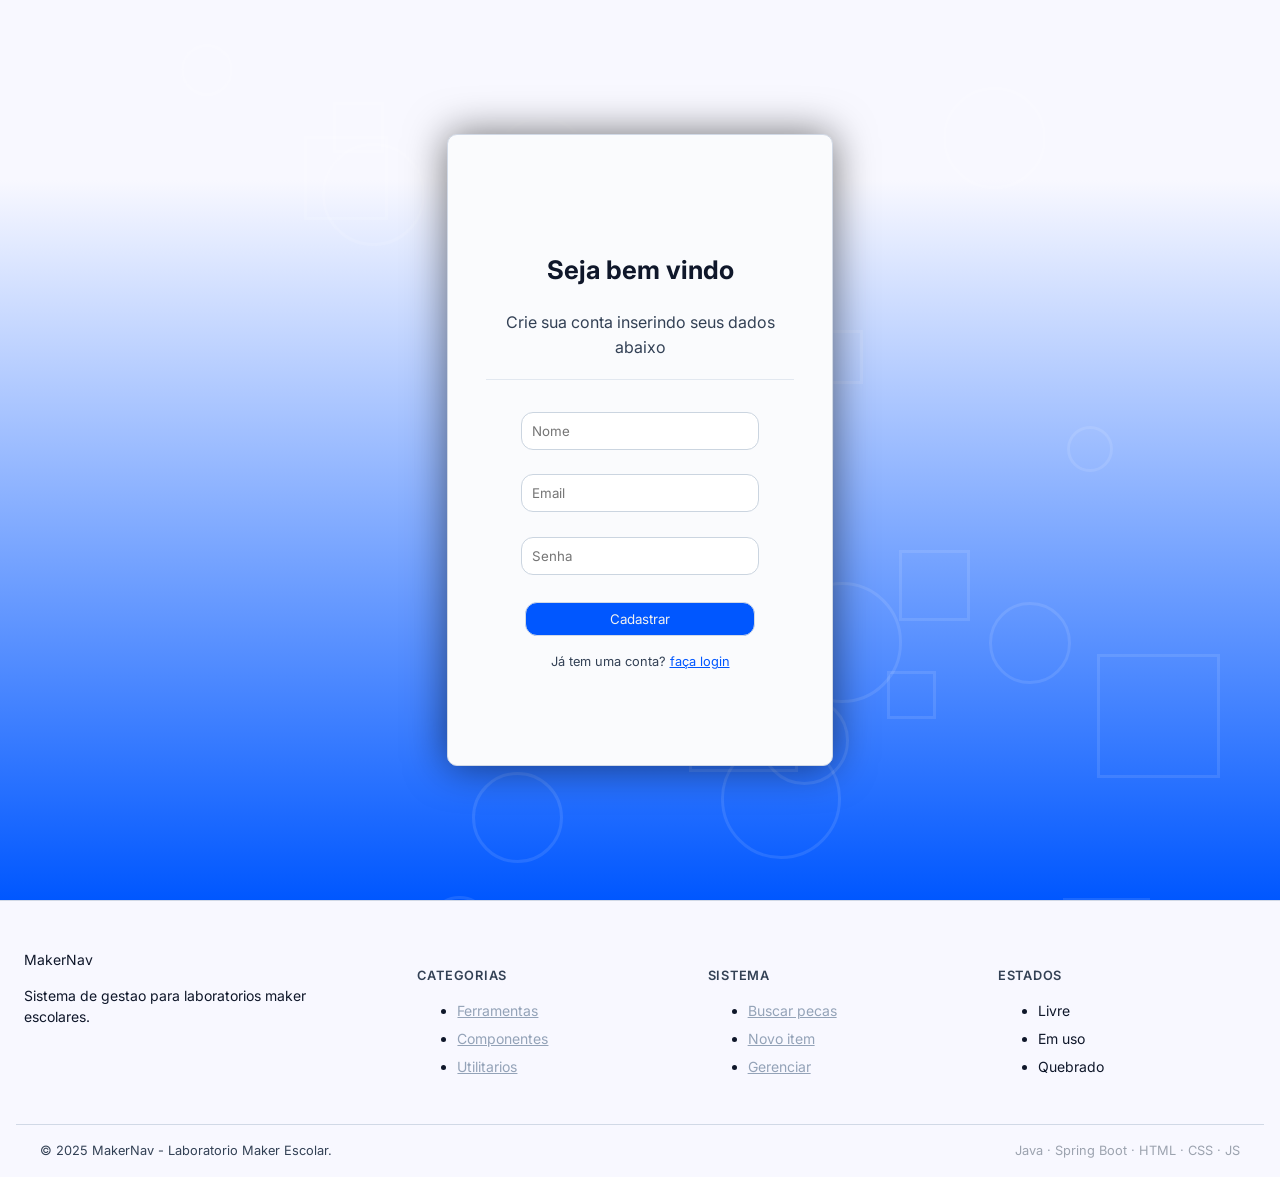
==== src/main/resources/static/cadastro.html @ a65e9f35 "add de páginas separadas para login e cadastro" ====
<!DOCTYPE html>
<html lang="pt-BR">
<head>
    <meta charset="UTF-8" />
    <meta name="viewport" content="width=device-width, initial-scale=1.0" />
    <title>Registro</title>
    <meta name="description" content="Sistema de gestao para laboratorios maker escolares: organize ferramentas, componentes e utilitarios." />
    <link rel="preconnect" href="https://fonts.googleapis.com" />
    <link rel="preconnect" href="https://fonts.gstatic.com" crossorigin />
    <link href="https://fonts.googleapis.com/css2?family=Inter:wght@400;500;600;700&display=swap" rel="stylesheet" />
    <link rel="stylesheet" href="css/variables.css" />
    <link rel="stylesheet" href="css/footer.css" />
    <link rel="stylesheet" href="css/registro.css">
    <link rel="stylesheet" href="css/cadastro.css">
    <link rel="stylesheet" href="css/login.css">
</head>
<body>

<section class="container-cad-log">                 <!--cad = cadastro-->
    <div class="bloqueio">
        <div class="bloqueio-formas"></div>
    </div>

    <div class="container-cadastro">
        <div class="cad">
            <div class="cad-header">
                <h2 class="cad-text">Seja bem vindo</h2>
                <span class="cad-sub-text">Crie sua conta inserindo seus dados abaixo</span>
            </div>
            <hr class="divisor">
            <form action="" class="cad-inner">
                <input type="text" id="cadastro-nome" name="nome" required placeholder="Nome">

                <input type="email" id="cadastro-email" name="email" required placeholder="Email">

                <input type="password" id="cadastro-senha" name="senha" required placeholder="Senha">

                <button type="submit" class="cad-btn">Cadastrar</button>
            </form>
            <div class="cad-bottom">
                <span class="troca-do-cad">Já tem uma conta? <a href="login.html" id="troca-log"> faça login </a></span>
            </div>
        </div>
    </div>

</section>

<footer class="footer">
    <div class="footer-inner">
        <div class="footer-brand">
            <div class="nav-logo">
                <span class="nav-logo-text">MakerNav</span>
            </div>
            <p>Sistema de gestao para laboratorios maker escolares.</p>
        </div>
        <div class="footer-col">
            <h4>Categorias</h4>
            <ul>
                <li><a href="/lab.html?cat=Ferramentas">Ferramentas</a></li>
                <li><a href="/lab.html?cat=Componentes">Componentes</a></li>
                <li><a href="/lab.html?cat=Utilitarios">Utilitarios</a></li>
            </ul>
        </div>
        <div class="footer-col">
            <h4>Sistema</h4>
            <ul>
                <li><a href="/lab.html">Buscar pecas</a></li>
                <li><a href="/lab.html">Novo item</a></li>
                <li><a href="/lab.html">Gerenciar</a></li>
            </ul>
        </div>
        <div class="footer-col">
            <h4>Estados</h4>
            <ul>
                <li>Livre</li>
                <li>Em uso</li>
                <li>Quebrado</li>
            </ul>
        </div>
    </div>
    <div class="footer-bottom">
        <span>© 2025 MakerNav - Laboratorio Maker Escolar.</span>
        <span class="footer-tech">Java · Spring Boot · HTML · CSS · JS</span>
    </div>

</footer>
<script src="js/formas.js"></script>
<script src="js/theme.js"></script>
<script src="js/services/registro.js" type="module"></script>
</body>
</html>
---- src/main/resources/static/css/variables.css ----
:root {
    --bg:           #F8F8FF;
    --surface:      #FAFBFD;
    --surface-alt:  #F1F5FA;
    --border:       #D1D9E6;
    --border-strong:#CBD5E0;

    
    --text:         #0F172A;
    --text-mid:     #334155;
    --text-dim:     #94A3B8;
    --text-soft:    #9ca3af;
    --text-on-pri:  #FFFFFF;

    
    --primary:      #0057FF;
    --primary-700:  #003BB5;
    --primary-soft: #E0EFFF;

    --success:       #10B981;
    --warning:       #F59E0B;
    --error:         #EF4444;

    
    --green:        #16a34a;
    --green-soft:   #e7f6ed;
    --amber:        #d97706;
    --amber-soft:   #fef3e2;
    --red:          #dc2626;
    --red-soft:     #fdeaea;

    
    --cat-ferramentas: #b45309;
    --cat-componentes: #2563eb;
    --cat-utilitarios: #047857;

    
    --radius-sm:    6px;
    --radius:       8px;
    --radius-lg:    12px;
    --shadow-sm:    0 1px 2px rgba(16, 24, 40, 0.05);
    --shadow:       0 4px 16px rgba(16, 24, 40, 0.08);
    --shadow-lg:    0 12px 32px rgba(16, 24, 40, 0.12);

    --font:         'Inter', system-ui, -apple-system, Segoe UI, Roboto, sans-serif;

    --nav-h:        10vh;
    --max:          1200px;
    --nav-w:        100%  ;
}

/*  Dark mode deve ser atribuido com js, tira os comentarios caso queira usar  */

:root[data-theme="dark"]{
    --bg:           #070710;
    --surface:      #0F0F1A;
    --surface-alt:  #1A1A2E;
    --border:       #1E293B;
    --border-strong:#334155;
    --nav-color:    #050510;

    
    --text:         #F1F5F9;
    --text-mid:     #94A3B8;
    --text-dim:     #64748B;
    --text-soft:    #9ca3af;
    --text-on-pri:  #FFFFFF;

    
    --primary:      #3B82F6;
    --primary-700:  #60A5FA;
    --primary-soft: #1E3A8A;

    --success:       #059669;
    --warning:       #D97706;
    --error:         #DC2626;

    
    --green:        #16a34a;
    --green-soft:   #e7f6ed;
    --amber:        #d97706;
    --amber-soft:   #fef3e2;
    --red:          #dc2626;
    --red-soft:     #fdeaea;

    
    --cat-ferramentas: #b45309;
    --cat-componentes: #2563eb;
    --cat-utilitarios: #047857;

    
    --radius-sm:    6px;
    --radius:       8px;
    --radius-lg:    12px;
    --shadow-sm:    0 1px 2px rgba(16, 24, 40, 0.05);
    --shadow:       0 4px 16px rgba(16, 24, 40, 0.08);
    --shadow-lg:    0 12px 32px rgba(16, 24, 40, 0.12);

    --font:         'Inter', system-ui, -apple-system, Segoe UI, Roboto, sans-serif;

    --nav-h:        10vh;
    --max:          1200px;
    --nav-w:        100%  ;
}
---- src/main/resources/static/css/footer.css ----
.footer {
    position: sticky;
    width: 100%;
    margin-top: auto;
    background: var(--bg);
    border-top: 1px solid var(--border);
    color: var(--text);
    font-size: .875rem;
    z-index: 11;
}

.footer-inner {
    background-color: var(--bg);
    max-width: 100vw;
    margin: 0 auto;
    padding: 3rem 1.5rem 2rem;
    display: grid;
    grid-template-columns: 1.4fr repeat(3, 1fr);
    gap: 2rem;
}

.footer-brand .nav-logo { margin-bottom: .75rem; }
.footer-brand p { font-size: .875rem; max-width: 320px; }

.footer-col h4 {
    font-size: .8rem;
    text-transform: uppercase;
    letter-spacing: .06em;
    color: var(--text-mid);
    margin-bottom: .75rem;
    font-weight: 600;
}
.footer-col ul { display: flex; flex-direction: column; gap: .4rem; }
.footer-col a { color: var(--text-dim); transition: color .15s; }
.footer-col a:hover { color: var(--primary); }

.footer-bottom {
    border-top: 1px solid var(--border);
    padding: 1rem 1.5rem;
    max-width: var(--max);
    margin: 0 auto;
    display: flex;
    justify-content: space-between;
    flex-wrap: wrap;
    gap: .5rem;
    font-size: .8rem;
    color: var(--text-mid);
}

.footer-tech { color: var(--text-soft); }

.footer-compact {
    display: flex;
    justify-content: space-between;
    align-items: center;
    padding: 1rem 1.5rem;
    flex-wrap: wrap;
    gap: .5rem;
    font-size: .8rem;
}

@media (max-width: 760px) {
    .footer-inner { grid-template-columns: 1fr 1fr; }
}
@media (max-width: 480px) {
    .footer-inner { grid-template-columns: 1fr; }
}
---- src/main/resources/static/css/registro.css ----
body {
    margin: 0%;
    font-family: var(--font);
    line-height: 1.55;
    -webkit-font-smoothing: antialiased;
    text-rendering: optimizeLegibility;
    min-height: 100vh;
}
.divisor{
    border: none;
    border-top: 1px solid #E2E8F0;
    margin: 5% 0 5% 0;
    width: 80%;
}
input{
    font-family: var(--font);
}
button{
    font-family: var(--font);
}
.container-cad-log{
    display: flex;
    width: 100%;
    height: 100vh;
    background-color: #F8F8FF;
}

.bloqueio {
    z-index: 10;
    position: absolute;
    width: 100%;
    height: 100%;
    background: linear-gradient(var(--bg)20%, var(--primary)100%);
    box-shadow: -10px 0px 50px 2px var(--primary);
    transition: transform 0.5s ease-in-out;
    clip-path: inset(0);
}

.bloqueio-formas {
    width: 100%;
    height: 100%;
    position: absolute;
    inset: 0;
    overflow: hidden;

}
.forma {
    position: absolute;
    opacity: 0.1;
    animation: flutuar linear infinite;

}

@keyframes flutuar {
    0% { transform: translateY(0) rotate(0deg); }
    100% { transform: translateY(-100vh) rotate(360deg); }
}
---- src/main/resources/static/css/cadastro.css ----
.container-cadastro{
    z-index: 20;
    display: flex;
    width: 100%;
    height: 100%;
    justify-content: center;
    align-items: center;
}
.cad{
    display: flex;
    flex-direction: column;
    padding: 0 auto;
    justify-content: center;
    align-items: center;
    min-width: 30vw;
    max-width: 50vw;
    min-height: 70vh;
    max-height: 80vh;
    background-color: var(--surface);
    border: solid 1px var(--border);
    border-radius: 10px;
    filter: drop-shadow(0px 0px 20px rgb(0 0 0 / 0.55));
}
.cad-text{
    color: var(--text);
    font-size: clamp(1rem, 2vw, 1.75rem);
}
.cad-sub-text{
    color: var(--text-mid);
    text-align: center;
    font-size: 1rem;
}
.cad-header{
    margin: auto auto 0 auto;
    display: flex;
    justify-content: center;
    align-items: center;
    flex-direction: column;
    width: 80%;
    max-height: 40%;
}
.cad-inner{
    margin: 0 auto;
    display: flex;
    justify-content: center;
    align-items: center;
    flex-direction: column;
    width: 80%;
    min-height: 30%;
    max-height: 60%;
}
.cad input{
    padding: 10px;
    width: 70%;
    height: 3%;
    border-radius: 12px;
    border: 1px solid var(--border-strong);
    outline: none;
    margin: 4%;
}
.cad button{
    background-color: var(--primary);
    color: #f1f1f1;
    margin: 5%;
    width: 75%;
    min-height: 10%;
    max-height: 15%;
    padding: 8px;
    border: 1px solid var(--border);
    border-radius: 12px;
    cursor: pointer;
}
.cad-bottom{
    margin: 0 auto auto auto;
    display: flex;
    width: 80%;
    max-height: 20%;
    justify-content: center;
    align-items: center;
    flex-direction: column;
}
.troca-do-cad{
    font-size: .8rem;
    color: var(--text-mid);
}
.troca-do-cad a{
    color: var(--primary);
}
.troca-do-cad a:hover{
    cursor: pointer;
}
---- src/main/resources/static/css/login.css ----
.container-login{
    z-index: 20;
    display: flex;
    width: 100%;
    height: 100%;
    justify-content: center;
    align-items: center;
}
.log{
    display: flex;
    flex-direction: column;
    padding: 0 auto;
    justify-content: center;
    align-items: center;
    min-width: 30vw;
    max-width: 50vw;
    min-height: 60vh;
    max-height: 80vh;
    background-color: var(--surface);
    border: solid 1px var(--border);
    border-radius: 10px;
    filter: drop-shadow(0px 0px 20px rgb(0 0 0 / 0.55));
}
.log-text{
    color: var(--text);
    font-size: clamp(1rem, 2vw, 1.75rem);
}
.log-sub-text{
    color: var(--text-mid);
    text-align: center;
    font-size: 1rem;
}
.log-header{
    margin: auto auto 0 auto;
    display: flex;
    justify-content: center;
    align-items: center;
    flex-direction: column;
    width: 80%;
    max-height: 40%;
}
.log-inner{
    margin: 0 auto;
    display: flex;
    justify-content: center;
    align-items: center;
    flex-direction: column;
    width: 80%;
    min-height: 30%;
    max-height: 60%;
}
.log input{
    padding: 10px;
    width: 70%;
    height: 3%;
    border-radius: 12px;
    border: 1px solid var(--border-strong);
    outline: none;
    margin: 4%;
}
.log button{
    background-color: var(--primary);
    color: #f1f1f1;
    margin: 5%;
    width: 75%;
    min-height: 10%;
    max-height: 15%;
    padding: 8px;
    border: 1px solid var(--border);
    border-radius: 12px;
    cursor: pointer;
}
.log-bottom{
    margin: 0 auto auto auto;
    display: flex;
    width: 80%;
    max-height: 20%;
    justify-content: center;
    align-items: center;
    flex-direction: column;
}
.troca-do-log{
    font-size: .8rem;
    color: var(--text-mid);
}
.troca-do-log a{
    color:  var(--primary);
}
.troca-do-log a:hover{
    cursor: pointer;
}
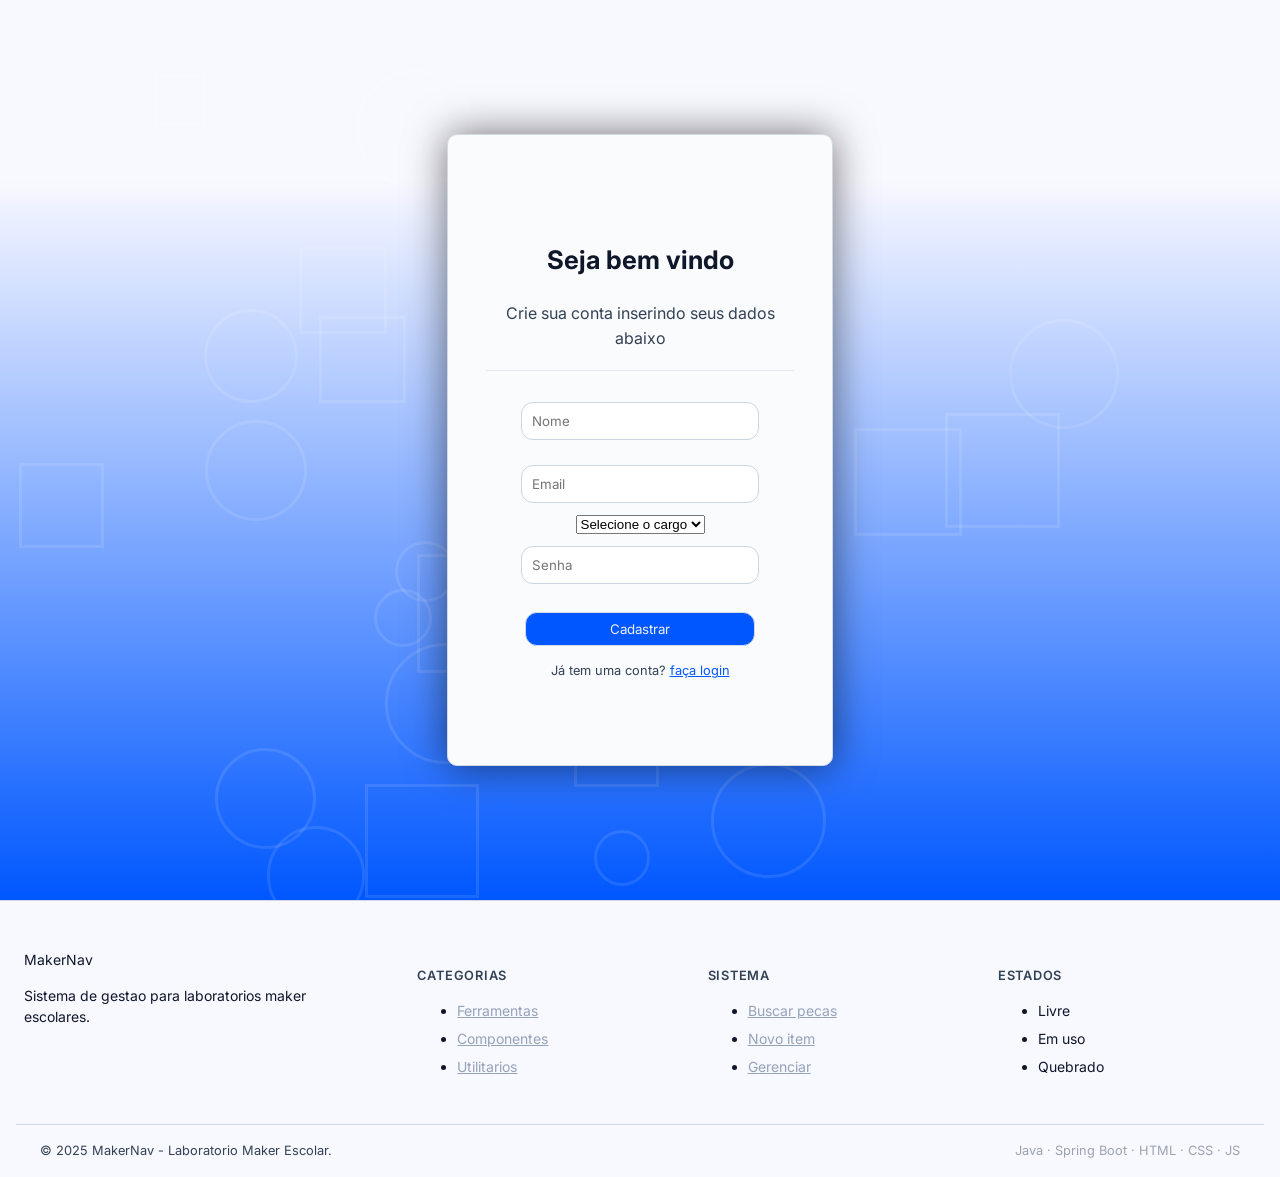
==== commit cbb0d53e: "Cadastro e login funcional" ====
--- a/src/main/resources/static/cadastro.html
+++ b/src/main/resources/static/cadastro.html
@@ -32,6 +32,12 @@
                 <input type="text" id="cadastro-nome" name="nome" required placeholder="Nome">
 
                 <input type="email" id="cadastro-email" name="email" required placeholder="Email">
+
+                <select id="cadastro-cargo" name="cargo" required>
+                    <option value="" disabled selected>Selecione o cargo</option>
+                    <option value="PROFESSOR">Professor</option>
+                    <option value="ALUNO">Aluno</option>
+                </select>
 
                 <input type="password" id="cadastro-senha" name="senha" required placeholder="Senha">
 
@@ -86,6 +92,6 @@
 </footer>
 <script src="js/formas.js"></script>
 <script src="js/theme.js"></script>
-<script src="js/services/registro.js" type="module"></script>
+<script src="js/cad/log/cadastro.js" type="module"></script>
 </body>
 </html>
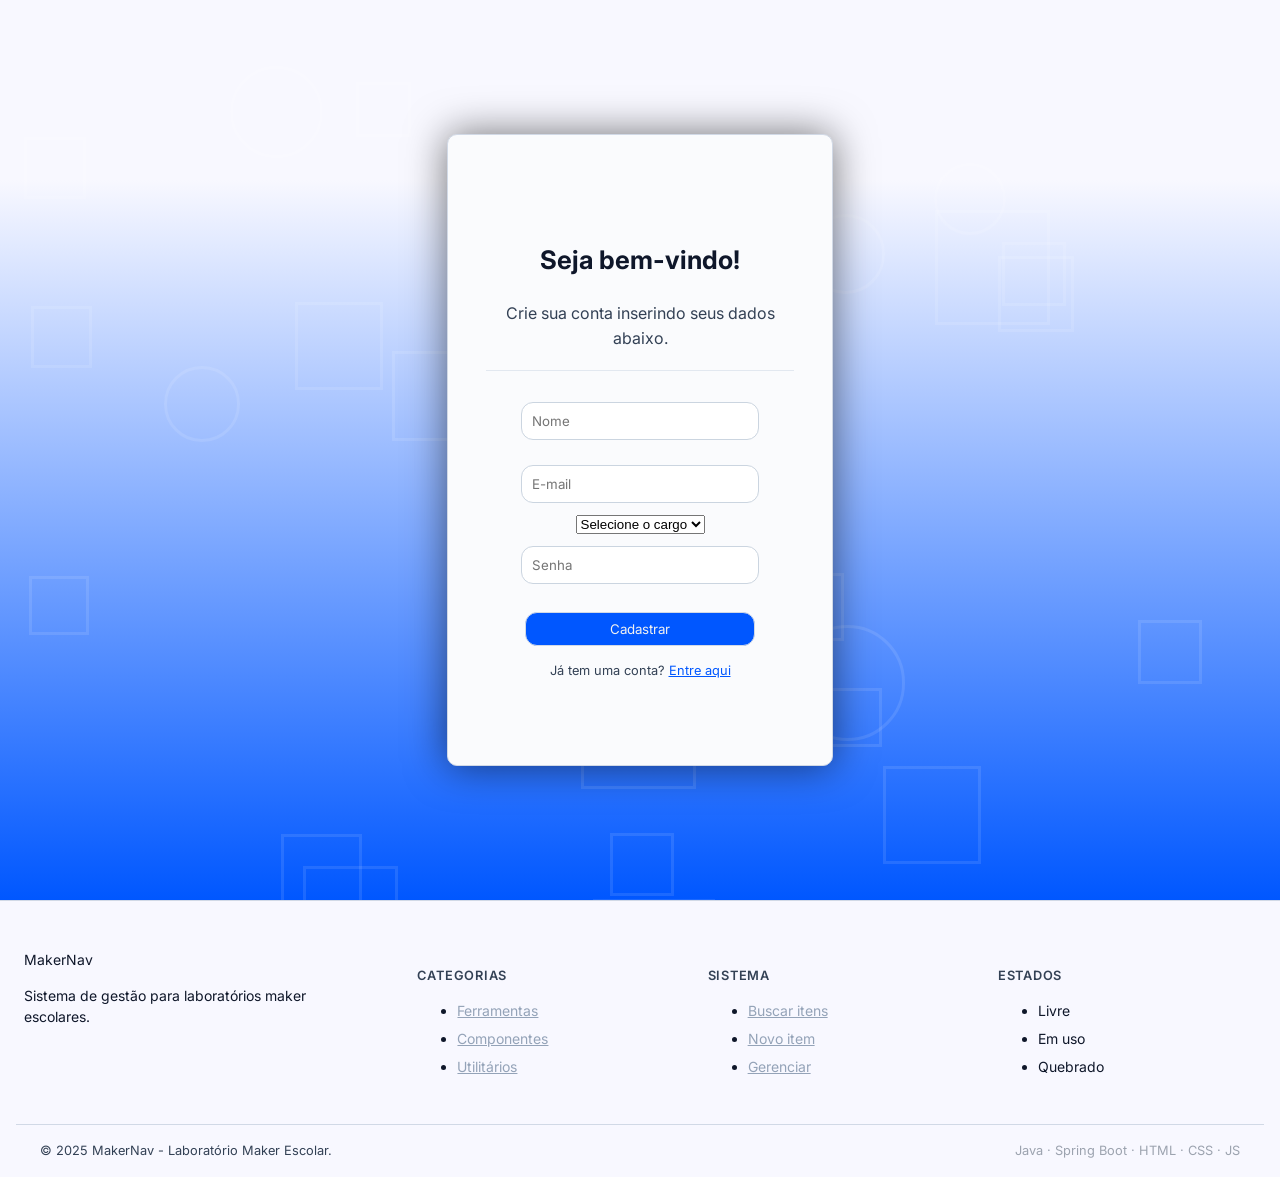
==== commit 1bc99485: "fix(views): identation, orthography, texts, and others correção de erros de identação, ortografia e " ====
--- a/src/main/resources/static/cadastro.html
+++ b/src/main/resources/static/cadastro.html
@@ -1,10 +1,12 @@
 <!DOCTYPE html>
 <html lang="pt-BR">
+
 <head>
     <meta charset="UTF-8" />
     <meta name="viewport" content="width=device-width, initial-scale=1.0" />
-    <title>Registro</title>
-    <meta name="description" content="Sistema de gestao para laboratorios maker escolares: organize ferramentas, componentes e utilitarios." />
+    <title>Cadastro</title>
+    <meta name="description"
+        content="Sistema de gestão para laboratórios maker escolares: organize ferramentas, componentes e utilitários." />
     <link rel="preconnect" href="https://fonts.googleapis.com" />
     <link rel="preconnect" href="https://fonts.gstatic.com" crossorigin />
     <link href="https://fonts.googleapis.com/css2?family=Inter:wght@400;500;600;700&display=swap" rel="stylesheet" />
@@ -14,84 +16,85 @@
     <link rel="stylesheet" href="css/cadastro.css">
     <link rel="stylesheet" href="css/login.css">
 </head>
+
 <body>
 
-<section class="container-cad-log">                 <!--cad = cadastro-->
-    <div class="bloqueio">
-        <div class="bloqueio-formas"></div>
-    </div>
+    <section class="container-cad-log"> <!--cad = cadastro-->
+        <div class="bloqueio">
+            <div class="bloqueio-formas"></div>
+        </div>
 
-    <div class="container-cadastro">
-        <div class="cad">
-            <div class="cad-header">
-                <h2 class="cad-text">Seja bem vindo</h2>
-                <span class="cad-sub-text">Crie sua conta inserindo seus dados abaixo</span>
-            </div>
-            <hr class="divisor">
-            <form action="" class="cad-inner">
-                <input type="text" id="cadastro-nome" name="nome" required placeholder="Nome">
+        <div class="container-cadastro">
+            <div class="cad">
+                <div class="cad-header">
+                    <h2 class="cad-text">Seja bem-vindo!</h2>
+                    <span class="cad-sub-text">Crie sua conta inserindo seus dados abaixo.</span>
+                </div>
+                <hr class="divisor">
+                <form action="" class="cad-inner">
+                    <input type="text" id="cadastro-nome" name="nome" required placeholder="Nome">
 
-                <input type="email" id="cadastro-email" name="email" required placeholder="Email">
+                    <input type="email" id="cadastro-email" name="email" required placeholder="E-mail">
 
-                <select id="cadastro-cargo" name="cargo" required>
-                    <option value="" disabled selected>Selecione o cargo</option>
-                    <option value="PROFESSOR">Professor</option>
-                    <option value="ALUNO">Aluno</option>
-                </select>
+                    <select id="cadastro-cargo" name="cargo" required>
+                        <option value="" disabled selected>Selecione o cargo</option>
+                        <option value="PROFESSOR">Professor</option>
+                        <option value="ALUNO">Aluno</option>
+                    </select>
 
-                <input type="password" id="cadastro-senha" name="senha" required placeholder="Senha">
+                    <input type="password" id="cadastro-senha" name="senha" required placeholder="Senha">
 
-                <button type="submit" class="cad-btn">Cadastrar</button>
-            </form>
-            <div class="cad-bottom">
-                <span class="troca-do-cad">Já tem uma conta? <a href="login.html" id="troca-log"> faça login </a></span>
+                    <button type="submit" class="cad-btn">Cadastrar</button>
+                </form>
+                <div class="cad-bottom">
+                    <span class="troca-do-cad">Já tem uma conta? <a href="login.html" id="troca-log">Entre
+                            aqui</a></span>
+                </div>
             </div>
         </div>
-    </div>
+    </section>
 
-</section>
+    <footer class="footer">
+        <div class="footer-inner">
+            <div class="footer-brand">
+                <div class="nav-logo">
+                    <span class="nav-logo-text">MakerNav</span>
+                </div>
+                <p>Sistema de gestão para laboratórios maker escolares.</p>
+            </div>
+            <div class="footer-col">
+                <h4>Categorias</h4>
+                <ul>
+                    <li><a href="/lab.html?cat=Ferramentas">Ferramentas</a></li>
+                    <li><a href="/lab.html?cat=Componentes">Componentes</a></li>
+                    <li><a href="/lab.html?cat=Utilitarios">Utilitários</a></li>
+                </ul>
+            </div>
+            <div class="footer-col">
+                <h4>Sistema</h4>
+                <ul>
+                    <li><a href="/lab.html">Buscar itens</a></li>
+                    <li><a href="/lab.html">Novo item</a></li>
+                    <li><a href="/lab.html">Gerenciar</a></li>
+                </ul>
+            </div>
+            <div class="footer-col">
+                <h4>Estados</h4>
+                <ul>
+                    <li>Livre</li>
+                    <li>Em uso</li>
+                    <li>Quebrado</li>
+                </ul>
+            </div>
+        </div>
+        <div class="footer-bottom">
+            <span>© 2025 MakerNav - Laboratório Maker Escolar.</span>
+            <span class="footer-tech">Java · Spring Boot · HTML · CSS · JS</span>
+        </div>
+    </footer>
+    <script src="js/formas.js"></script>
+    <script src="js/theme.js"></script>
+    <script src="js/cad/log/cadastro.js" type="module"></script>
+</body>
 
-<footer class="footer">
-    <div class="footer-inner">
-        <div class="footer-brand">
-            <div class="nav-logo">
-                <span class="nav-logo-text">MakerNav</span>
-            </div>
-            <p>Sistema de gestao para laboratorios maker escolares.</p>
-        </div>
-        <div class="footer-col">
-            <h4>Categorias</h4>
-            <ul>
-                <li><a href="/lab.html?cat=Ferramentas">Ferramentas</a></li>
-                <li><a href="/lab.html?cat=Componentes">Componentes</a></li>
-                <li><a href="/lab.html?cat=Utilitarios">Utilitarios</a></li>
-            </ul>
-        </div>
-        <div class="footer-col">
-            <h4>Sistema</h4>
-            <ul>
-                <li><a href="/lab.html">Buscar pecas</a></li>
-                <li><a href="/lab.html">Novo item</a></li>
-                <li><a href="/lab.html">Gerenciar</a></li>
-            </ul>
-        </div>
-        <div class="footer-col">
-            <h4>Estados</h4>
-            <ul>
-                <li>Livre</li>
-                <li>Em uso</li>
-                <li>Quebrado</li>
-            </ul>
-        </div>
-    </div>
-    <div class="footer-bottom">
-        <span>© 2025 MakerNav - Laboratorio Maker Escolar.</span>
-        <span class="footer-tech">Java · Spring Boot · HTML · CSS · JS</span>
-    </div>
-
-</footer>
-<script src="js/formas.js"></script>
-<script src="js/theme.js"></script>
-<script src="js/cad/log/cadastro.js" type="module"></script>
-</body>
-</html>
+</html>
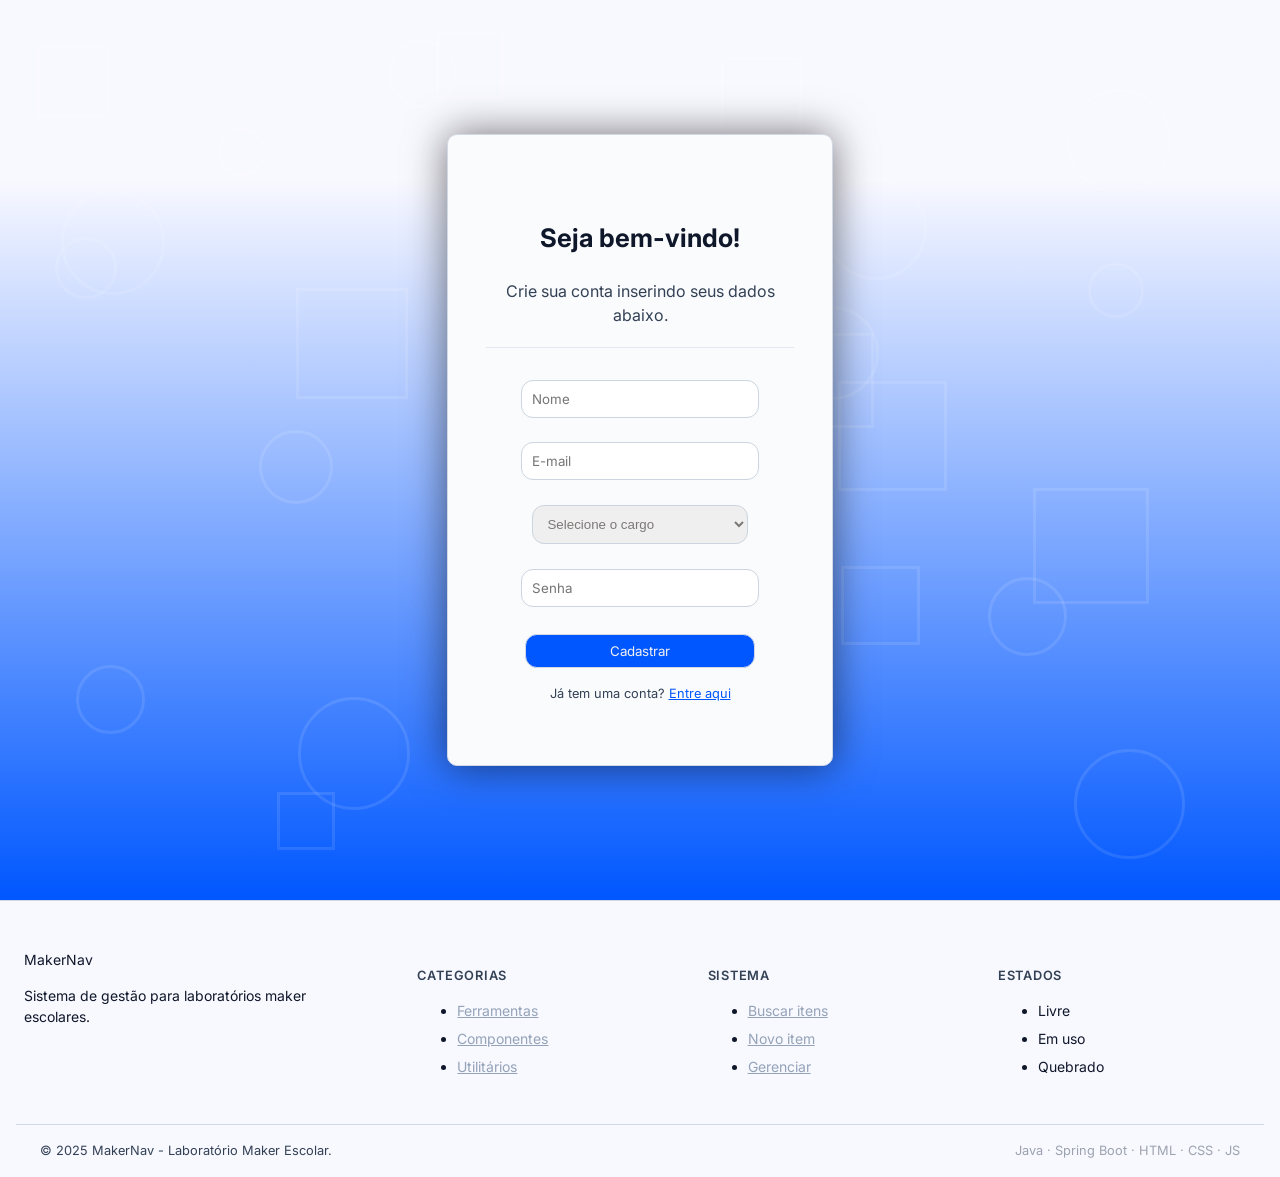
==== commit 813eb099: "Cadastro update" ====
--- a/src/main/resources/static/cadastro.html
+++ b/src/main/resources/static/cadastro.html
@@ -36,6 +36,7 @@
 
                     <input type="email" id="cadastro-email" name="email" required placeholder="E-mail">
 
+                    <!-- CARGO PODE NÃO TER FUNÇÃO ATUALMENTE -->
                     <select id="cadastro-cargo" name="cargo" required>
                         <option value="" disabled selected>Selecione o cargo</option>
                         <option value="PROFESSOR">Professor</option>
--- a/src/main/resources/static/css/registro.css
+++ b/src/main/resources/static/css/registro.css
@@ -50,6 +50,10 @@
     animation: flutuar linear infinite;
 
 }
+::-webkit-scrollbar { width: 10px; height: 10px; }
+::-webkit-scrollbar-track { background: var(--bg); }
+::-webkit-scrollbar-thumb { background: var(--border-strong); border-radius: 8px; border: 2px solid var(--bg); }
+::-webkit-scrollbar-thumb:hover { background: var(--text-soft); }
 
 @keyframes flutuar {
     0% { transform: translateY(0) rotate(0deg); }
--- a/src/main/resources/static/css/cadastro.css
+++ b/src/main/resources/static/css/cadastro.css
@@ -58,6 +58,24 @@
     outline: none;
     margin: 4%;
 }
+.cad select{
+    padding: 10px;
+    width: 70%;
+    height: 3%;
+    border-radius: 12px;
+    border: 1px solid var(--border-strong);
+    outline: none;
+    margin: 4%;
+    color: #7c7878;
+}
+option{
+    position: absolute;
+    width: 100%;
+    border-radius: 12px;
+    border: 1px solid var(--border-strong);
+    overflow: hidden;
+    z-index: 10;
+}
 .cad button{
     background-color: var(--primary);
     color: #f1f1f1;
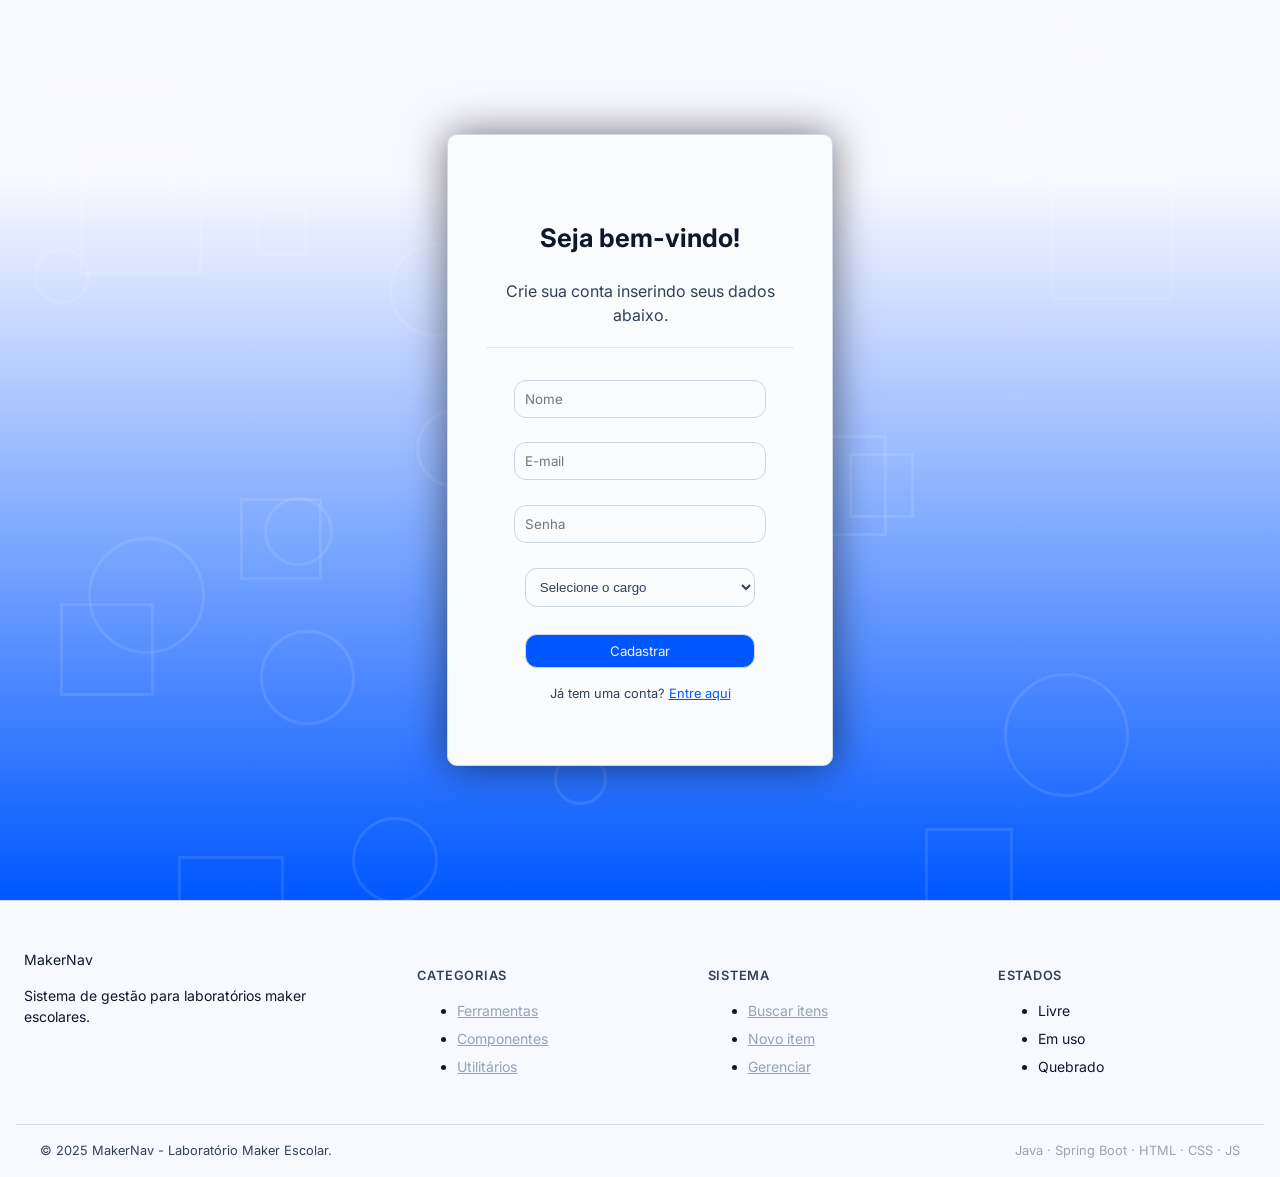
==== commit 8b2fb3a8: "Update no UI de login e cadastro" ====
--- a/src/main/resources/static/cadastro.html
+++ b/src/main/resources/static/cadastro.html
@@ -36,14 +36,14 @@
 
                     <input type="email" id="cadastro-email" name="email" required placeholder="E-mail">
 
+                    <input type="password" id="cadastro-senha" name="senha" required placeholder="Senha">
+
                     <!-- CARGO PODE NÃO TER FUNÇÃO ATUALMENTE -->
                     <select id="cadastro-cargo" name="cargo" required>
                         <option value="" disabled selected>Selecione o cargo</option>
                         <option value="PROFESSOR">Professor</option>
                         <option value="ALUNO">Aluno</option>
                     </select>
-
-                    <input type="password" id="cadastro-senha" name="senha" required placeholder="Senha">
 
                     <button type="submit" class="cad-btn">Cadastrar</button>
                 </form>
--- a/src/main/resources/static/css/cadastro.css
+++ b/src/main/resources/static/css/cadastro.css
@@ -1,4 +1,4 @@
-.container-cadastro{
+.container-cadastro {
     z-index: 20;
     display: flex;
     width: 100%;
@@ -6,10 +6,10 @@
     justify-content: center;
     align-items: center;
 }
-.cad{
+
+.cad {
     display: flex;
     flex-direction: column;
-    padding: 0 auto;
     justify-content: center;
     align-items: center;
     min-width: 30vw;
@@ -21,16 +21,19 @@
     border-radius: 10px;
     filter: drop-shadow(0px 0px 20px rgb(0 0 0 / 0.55));
 }
-.cad-text{
+
+.cad-text {
     color: var(--text);
     font-size: clamp(1rem, 2vw, 1.75rem);
 }
-.cad-sub-text{
+
+.cad-sub-text {
     color: var(--text-mid);
     text-align: center;
     font-size: 1rem;
 }
-.cad-header{
+
+.cad-header {
     margin: auto auto 0 auto;
     display: flex;
     justify-content: center;
@@ -39,7 +42,8 @@
     width: 80%;
     max-height: 40%;
 }
-.cad-inner{
+
+.cad-inner {
     margin: 0 auto;
     display: flex;
     justify-content: center;
@@ -49,37 +53,35 @@
     min-height: 30%;
     max-height: 60%;
 }
-.cad input{
+
+/* input e select padronizados */
+.cad input,
+.cad select {
     padding: 10px;
-    width: 70%;
+    width: 75%;
     height: 3%;
     border-radius: 12px;
     border: 1px solid var(--border-strong);
+    background-color: var(--surface);
+    color: var(--text);
     outline: none;
-    margin: 4%;
+    margin: 4% auto;
 }
-.cad select{
-    padding: 10px;
-    width: 70%;
-    height: 3%;
+
+.cad select {
+    color: var(--text-mid);
+    cursor: pointer;
+}
+
+option {
     border-radius: 12px;
-    border: 1px solid var(--border-strong);
-    outline: none;
-    margin: 4%;
-    color: #7c7878;
+    overflow: hidden;
 }
-option{
-    position: absolute;
-    width: 100%;
-    border-radius: 12px;
-    border: 1px solid var(--border-strong);
-    overflow: hidden;
-    z-index: 10;
-}
-.cad button{
+
+.cad button {
     background-color: var(--primary);
     color: #f1f1f1;
-    margin: 5%;
+    margin: 5% auto;
     width: 75%;
     min-height: 10%;
     max-height: 15%;
@@ -88,7 +90,8 @@
     border-radius: 12px;
     cursor: pointer;
 }
-.cad-bottom{
+
+.cad-bottom {
     margin: 0 auto auto auto;
     display: flex;
     width: 80%;
@@ -97,13 +100,13 @@
     align-items: center;
     flex-direction: column;
 }
-.troca-do-cad{
+
+.troca-do-cad {
     font-size: .8rem;
     color: var(--text-mid);
 }
-.troca-do-cad a{
+
+.troca-do-cad a {
     color: var(--primary);
-}
-.troca-do-cad a:hover{
     cursor: pointer;
 }
--- a/src/main/resources/static/css/login.css
+++ b/src/main/resources/static/css/login.css
@@ -1,4 +1,4 @@
-.container-login{
+.container-login {
     z-index: 20;
     display: flex;
     width: 100%;
@@ -6,10 +6,10 @@
     justify-content: center;
     align-items: center;
 }
-.log{
+
+.log {
     display: flex;
     flex-direction: column;
-    padding: 0 auto;
     justify-content: center;
     align-items: center;
     min-width: 30vw;
@@ -21,16 +21,19 @@
     border-radius: 10px;
     filter: drop-shadow(0px 0px 20px rgb(0 0 0 / 0.55));
 }
-.log-text{
+
+.log-text {
     color: var(--text);
     font-size: clamp(1rem, 2vw, 1.75rem);
 }
-.log-sub-text{
+
+.log-sub-text {
     color: var(--text-mid);
     text-align: center;
     font-size: 1rem;
 }
-.log-header{
+
+.log-header {
     margin: auto auto 0 auto;
     display: flex;
     justify-content: center;
@@ -39,7 +42,8 @@
     width: 80%;
     max-height: 40%;
 }
-.log-inner{
+
+.log-inner {
     margin: 0 auto;
     display: flex;
     justify-content: center;
@@ -49,19 +53,23 @@
     min-height: 30%;
     max-height: 60%;
 }
-.log input{
+
+.log input {
     padding: 10px;
-    width: 70%;
+    width: 75%;
     height: 3%;
     border-radius: 12px;
     border: 1px solid var(--border-strong);
+    background-color: var(--surface);
+    color: var(--text);
     outline: none;
-    margin: 4%;
+    margin: 4% auto;
 }
-.log button{
+
+.log button {
     background-color: var(--primary);
     color: #f1f1f1;
-    margin: 5%;
+    margin: 5% auto;
     width: 75%;
     min-height: 10%;
     max-height: 15%;
@@ -70,7 +78,8 @@
     border-radius: 12px;
     cursor: pointer;
 }
-.log-bottom{
+
+.log-bottom {
     margin: 0 auto auto auto;
     display: flex;
     width: 80%;
@@ -79,13 +88,13 @@
     align-items: center;
     flex-direction: column;
 }
-.troca-do-log{
+
+.troca-do-log {
     font-size: .8rem;
     color: var(--text-mid);
 }
-.troca-do-log a{
-    color:  var(--primary);
-}
-.troca-do-log a:hover{
+
+.troca-do-log a {
+    color: var(--primary);
     cursor: pointer;
-}
+}
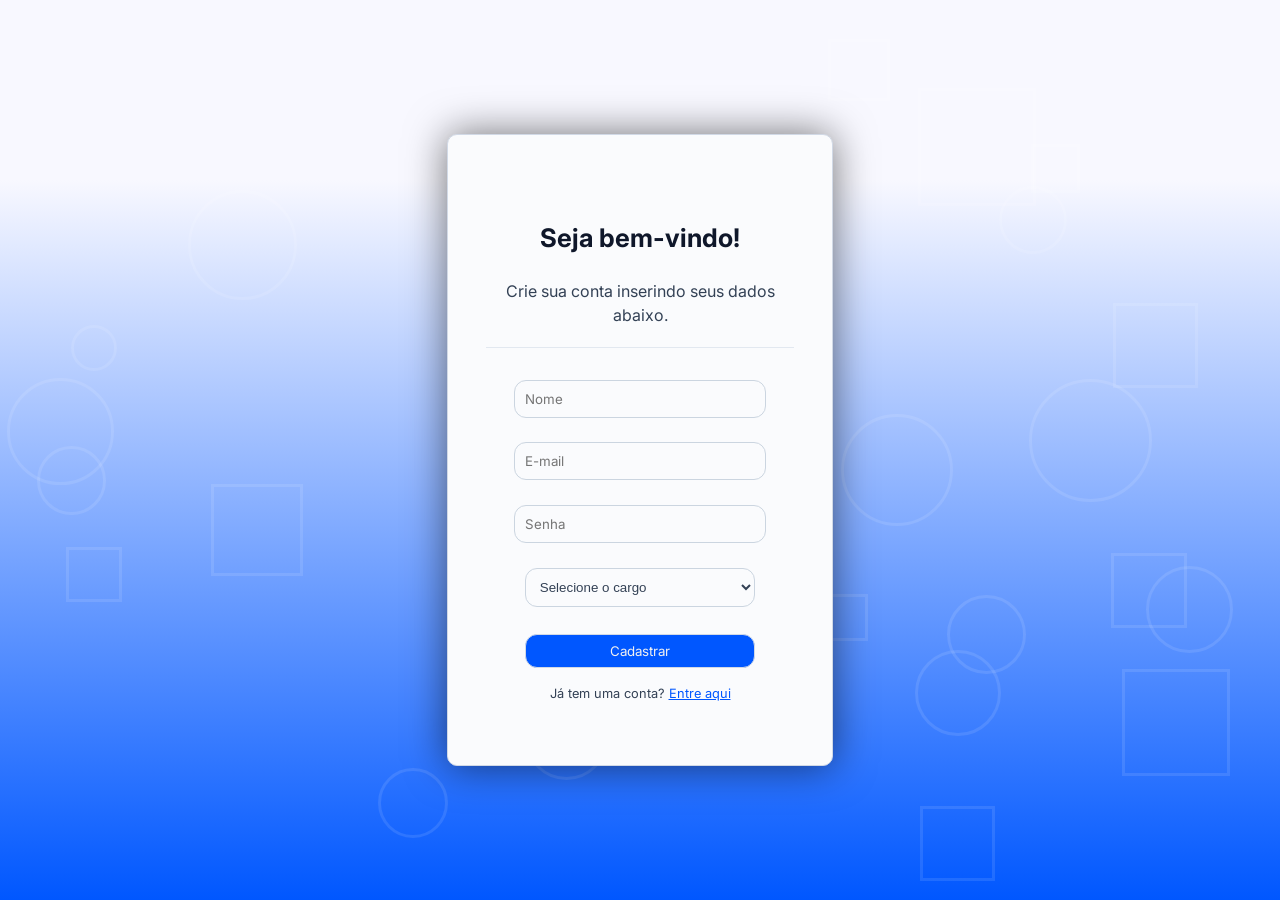
==== commit 3f887aa3: "Update no Login e cadastro.html" ====
--- a/src/main/resources/static/cadastro.html
+++ b/src/main/resources/static/cadastro.html
@@ -55,44 +55,6 @@
         </div>
     </section>
 
-    <footer class="footer">
-        <div class="footer-inner">
-            <div class="footer-brand">
-                <div class="nav-logo">
-                    <span class="nav-logo-text">MakerNav</span>
-                </div>
-                <p>Sistema de gestão para laboratórios maker escolares.</p>
-            </div>
-            <div class="footer-col">
-                <h4>Categorias</h4>
-                <ul>
-                    <li><a href="/lab.html?cat=Ferramentas">Ferramentas</a></li>
-                    <li><a href="/lab.html?cat=Componentes">Componentes</a></li>
-                    <li><a href="/lab.html?cat=Utilitarios">Utilitários</a></li>
-                </ul>
-            </div>
-            <div class="footer-col">
-                <h4>Sistema</h4>
-                <ul>
-                    <li><a href="/lab.html">Buscar itens</a></li>
-                    <li><a href="/lab.html">Novo item</a></li>
-                    <li><a href="/lab.html">Gerenciar</a></li>
-                </ul>
-            </div>
-            <div class="footer-col">
-                <h4>Estados</h4>
-                <ul>
-                    <li>Livre</li>
-                    <li>Em uso</li>
-                    <li>Quebrado</li>
-                </ul>
-            </div>
-        </div>
-        <div class="footer-bottom">
-            <span>© 2025 MakerNav - Laboratório Maker Escolar.</span>
-            <span class="footer-tech">Java · Spring Boot · HTML · CSS · JS</span>
-        </div>
-    </footer>
     <script src="js/formas.js"></script>
     <script src="js/theme.js"></script>
     <script src="js/cad/log/cadastro.js" type="module"></script>
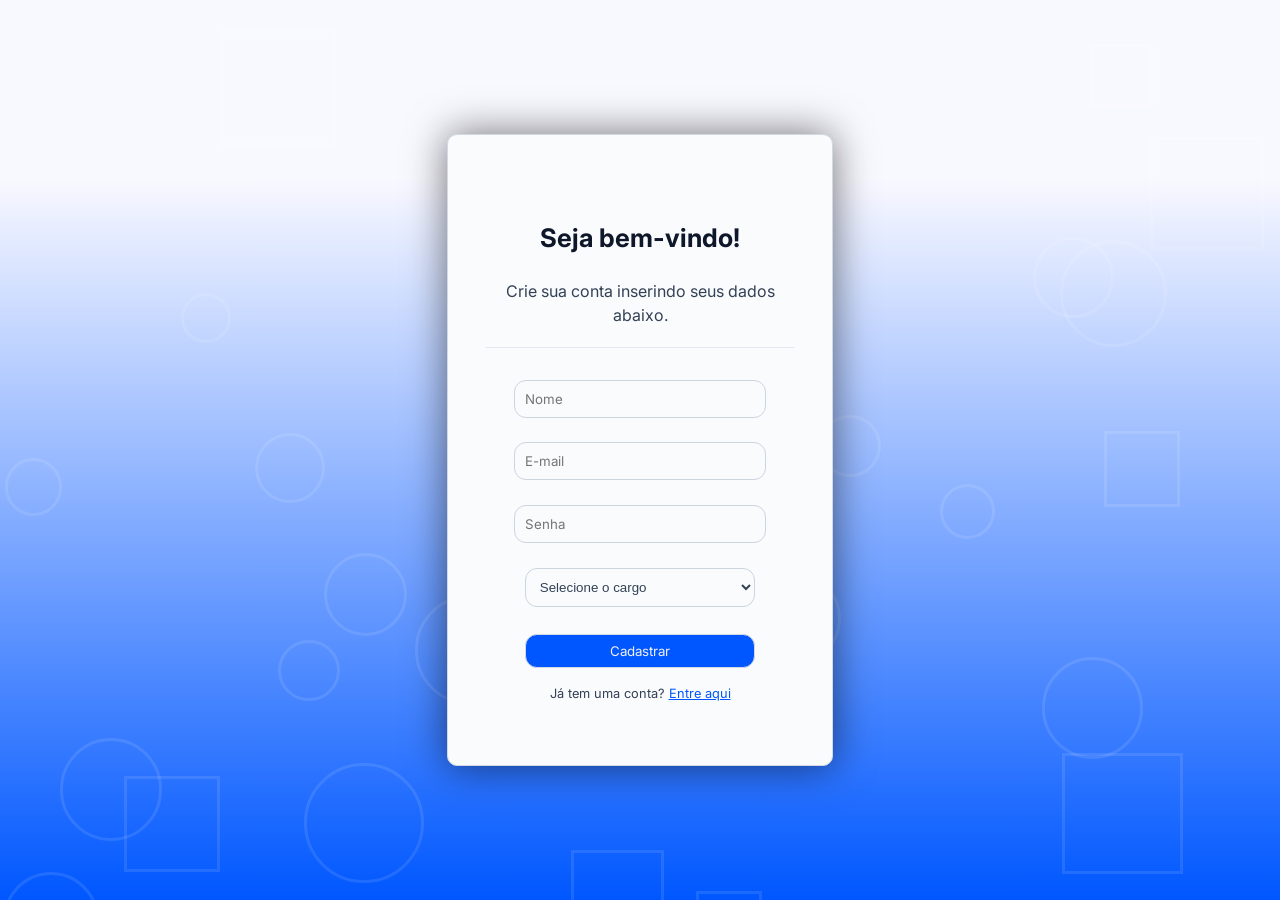
==== commit 19a442f1: "add de card para melhor visualização de itens" ====
--- a/src/main/resources/static/cadastro.html
+++ b/src/main/resources/static/cadastro.html
@@ -48,8 +48,7 @@
                     <button type="submit" class="cad-btn">Cadastrar</button>
                 </form>
                 <div class="cad-bottom">
-                    <span class="troca-do-cad">Já tem uma conta? <a href="login.html" id="troca-log">Entre
-                            aqui</a></span>
+                    <span class="troca-do-cad">Já tem uma conta? <a href="login.html" id="troca-log">Entre aqui</a></span>
                 </div>
             </div>
         </div>
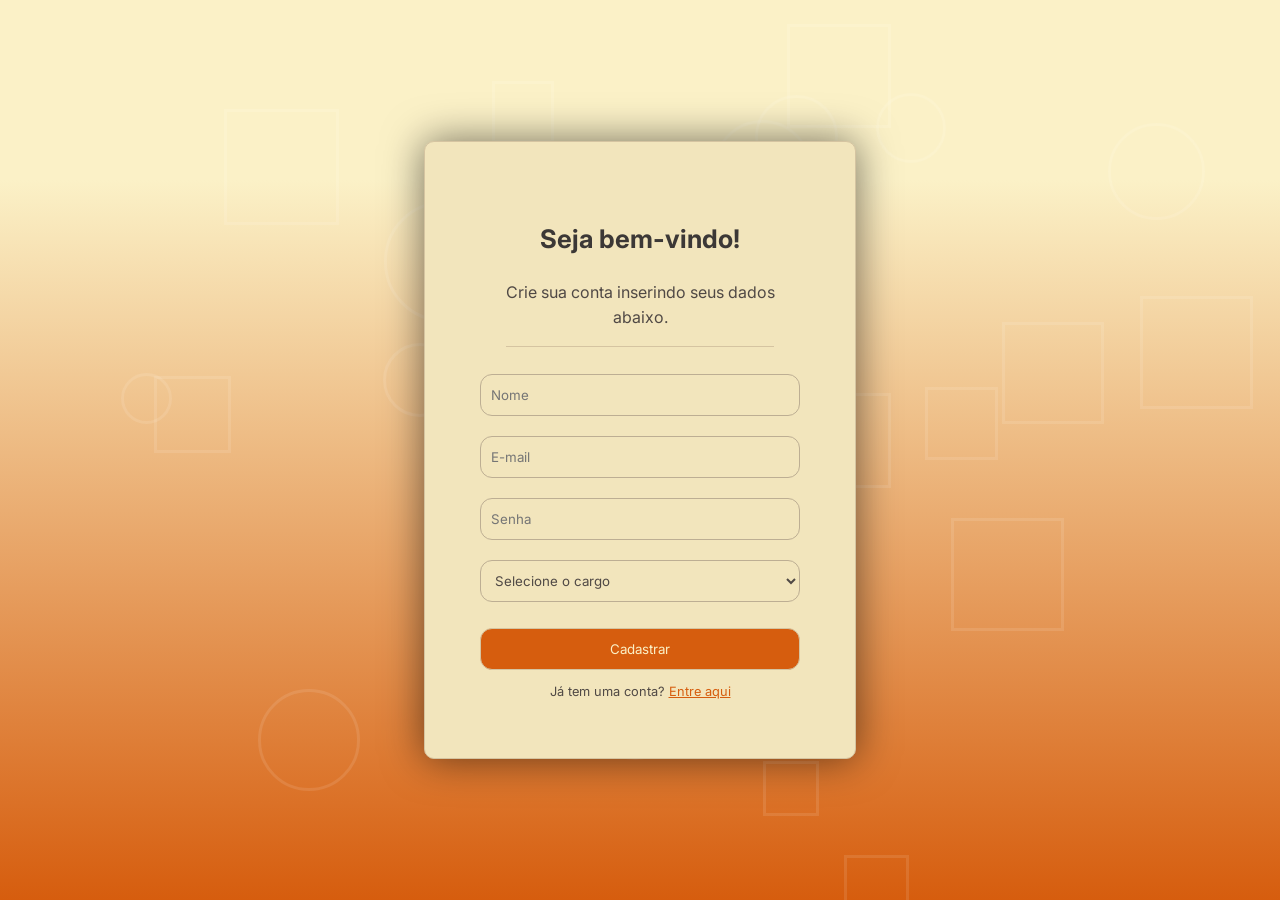
==== commit 8355142b: "feat(ui): standardize sidebar gruvbox theme and responsive layout" ====
--- a/src/main/resources/static/cadastro.html
+++ b/src/main/resources/static/cadastro.html
@@ -1,62 +1,86 @@
-<!DOCTYPE html>
+<!doctype html>
 <html lang="pt-BR">
-
-<head>
+  <head>
     <meta charset="UTF-8" />
     <meta name="viewport" content="width=device-width, initial-scale=1.0" />
     <title>Cadastro</title>
-    <meta name="description"
-        content="Sistema de gestão para laboratórios maker escolares: organize ferramentas, componentes e utilitários." />
+    <meta
+      name="description"
+      content="Sistema de gestão para laboratórios maker escolares: organize ferramentas, componentes e utilitários."
+    />
     <link rel="preconnect" href="https://fonts.googleapis.com" />
     <link rel="preconnect" href="https://fonts.gstatic.com" crossorigin />
-    <link href="https://fonts.googleapis.com/css2?family=Inter:wght@400;500;600;700&display=swap" rel="stylesheet" />
+    <link
+      href="https://fonts.googleapis.com/css2?family=Inter:wght@400;500;600;700&display=swap"
+      rel="stylesheet"
+    />
     <link rel="stylesheet" href="css/variables.css" />
     <link rel="stylesheet" href="css/footer.css" />
-    <link rel="stylesheet" href="css/registro.css">
-    <link rel="stylesheet" href="css/cadastro.css">
-    <link rel="stylesheet" href="css/login.css">
-</head>
+    <link rel="stylesheet" href="css/registro.css" />
+    <link rel="stylesheet" href="css/cadastro.css" />
+    <link rel="stylesheet" href="css/login.css" />
+  </head>
 
-<body>
+  <body>
+    <section class="container-cad-log">
+      <div class="bloqueio">
+        <div class="bloqueio-formas"></div>
+      </div>
 
-    <section class="container-cad-log"> <!--cad = cadastro-->
-        <div class="bloqueio">
-            <div class="bloqueio-formas"></div>
+      <div class="container-cadastro">
+        <div class="cad">
+          <div class="cad-header">
+            <h2 class="cad-text">Seja bem-vindo!</h2>
+            <span class="cad-sub-text"
+              >Crie sua conta inserindo seus dados abaixo.</span
+            >
+          </div>
+          <hr class="divisor" />
+          <form action="" class="cad-inner">
+            <input
+              type="text"
+              id="cadastro-nome"
+              name="nome"
+              required
+              placeholder="Nome"
+            />
+
+            <input
+              type="email"
+              id="cadastro-email"
+              name="email"
+              required
+              placeholder="E-mail"
+            />
+
+            <input
+              type="password"
+              id="cadastro-senha"
+              name="senha"
+              required
+              placeholder="Senha"
+            />
+
+            <select id="cadastro-cargo" name="cargo" required>
+              <option value="" disabled selected>Selecione o cargo</option>
+              <option value="PROFESSOR">Professor</option>
+              <option value="ALUNO">Aluno</option>
+            </select>
+
+            <button type="submit" class="cad-btn">Cadastrar</button>
+          </form>
+          <div class="cad-bottom">
+            <span class="troca-do-cad"
+              >Já tem uma conta?
+              <a href="login.html" id="troca-log">Entre aqui</a></span
+            >
+          </div>
         </div>
-
-        <div class="container-cadastro">
-            <div class="cad">
-                <div class="cad-header">
-                    <h2 class="cad-text">Seja bem-vindo!</h2>
-                    <span class="cad-sub-text">Crie sua conta inserindo seus dados abaixo.</span>
-                </div>
-                <hr class="divisor">
-                <form action="" class="cad-inner">
-                    <input type="text" id="cadastro-nome" name="nome" required placeholder="Nome">
-
-                    <input type="email" id="cadastro-email" name="email" required placeholder="E-mail">
-
-                    <input type="password" id="cadastro-senha" name="senha" required placeholder="Senha">
-
-                    <!-- CARGO PODE NÃO TER FUNÇÃO ATUALMENTE -->
-                    <select id="cadastro-cargo" name="cargo" required>
-                        <option value="" disabled selected>Selecione o cargo</option>
-                        <option value="PROFESSOR">Professor</option>
-                        <option value="ALUNO">Aluno</option>
-                    </select>
-
-                    <button type="submit" class="cad-btn">Cadastrar</button>
-                </form>
-                <div class="cad-bottom">
-                    <span class="troca-do-cad">Já tem uma conta? <a href="login.html" id="troca-log">Entre aqui</a></span>
-                </div>
-            </div>
-        </div>
+      </div>
     </section>
 
     <script src="js/formas.js"></script>
     <script src="js/theme.js"></script>
     <script src="js/cad/log/cadastro.js" type="module"></script>
-</body>
-
-</html>+  </body>
+</html>
--- a/src/main/resources/static/css/variables.css
+++ b/src/main/resources/static/css/variables.css
@@ -1,104 +1,92 @@
 :root {
-    --bg:           #F8F8FF;
-    --surface:      #FAFBFD;
-    --surface-alt:  #F1F5FA;
-    --border:       #D1D9E6;
-    --border-strong:#CBD5E0;
+  --bg: #fbf1c7;
+  --surface: #f2e5bc;
+  --surface-alt: #ebdbb2;
+  --border: #d5c4a1;
+  --border-strong: #bdae93;
 
-    
-    --text:         #0F172A;
-    --text-mid:     #334155;
-    --text-dim:     #94A3B8;
-    --text-soft:    #9ca3af;
-    --text-on-pri:  #FFFFFF;
+  --text: #3c3836;
+  --text-mid: #504945;
+  --text-dim: #665c54;
+  --text-soft: #7c6f64;
+  --text-on-pri: #fbf1c7;
 
-    
-    --primary:      #0057FF;
-    --primary-700:  #003BB5;
-    --primary-soft: #E0EFFF;
+  --primary: #d65d0e;
+  --primary-700: #af3a03;
+  --primary-soft: #f2e5bc;
 
-    --success:       #10B981;
-    --warning:       #F59E0B;
-    --error:         #EF4444;
+  --success: #79740e;
+  --warning: #b57614;
+  --error: #9d0006;
 
-    
-    --green:        #16a34a;
-    --green-soft:   #e7f6ed;
-    --amber:        #d97706;
-    --amber-soft:   #fef3e2;
-    --red:          #dc2626;
-    --red-soft:     #fdeaea;
+  --green: #79740e;
+  --green-soft: #e9e5b5;
+  --amber: #b57614;
+  --amber-soft: #f2e3b5;
+  --red: #9d0006;
+  --red-soft: #f3d6c8;
 
-    
-    --cat-ferramentas: #b45309;
-    --cat-componentes: #2563eb;
-    --cat-utilitarios: #047857;
+  --cat-ferramentas: #af3a03;
+  --cat-componentes: #076678;
+  --cat-utilitarios: #79740e;
 
-    
-    --radius-sm:    6px;
-    --radius:       8px;
-    --radius-lg:    12px;
-    --shadow-sm:    0 1px 2px rgba(16, 24, 40, 0.05);
-    --shadow:       0 4px 16px rgba(16, 24, 40, 0.08);
-    --shadow-lg:    0 12px 32px rgba(16, 24, 40, 0.12);
+  --radius-sm: 6px;
+  --radius: 8px;
+  --radius-lg: 12px;
+  --shadow-sm: 0 1px 2px rgba(60, 56, 54, 0.08);
+  --shadow: 0 4px 16px rgba(60, 56, 54, 0.12);
+  --shadow-lg: 0 12px 32px rgba(60, 56, 54, 0.18);
 
-    --font:         'Inter', system-ui, -apple-system, Segoe UI, Roboto, sans-serif;
+  --font: "Inter", system-ui, -apple-system, Segoe UI, Roboto, sans-serif;
 
-    --nav-h:        10vh;
-    --max:          1200px;
-    --nav-w:        100%  ;
+  --nav-h: 10vh;
+  --max: 1200px;
+  --nav-w: 100%;
 }
 
-/*  Dark mode deve ser atribuido com js, tira os comentarios caso queira usar  */
+:root[data-theme="dark"] {
+  --bg: #282828;
+  --surface: #3c3836;
+  --surface-alt: #504945;
+  --border: #665c54;
+  --border-strong: #7c6f64;
+  --nav-color: #1d2021;
 
-:root[data-theme="dark"]{
-    --bg:           #070710;
-    --surface:      #0F0F1A;
-    --surface-alt:  #1A1A2E;
-    --border:       #1E293B;
-    --border-strong:#334155;
-    --nav-color:    #050510;
+  --text: #ebdbb2;
+  --text-mid: #d5c4a1;
+  --text-dim: #bdae93;
+  --text-soft: #928374;
+  --text-on-pri: #282828;
 
-    
-    --text:         #F1F5F9;
-    --text-mid:     #94A3B8;
-    --text-dim:     #64748B;
-    --text-soft:    #9ca3af;
-    --text-on-pri:  #FFFFFF;
+  --primary: #fe8019;
+  --primary-700: #fabd2f;
+  --primary-soft: #504945;
 
-    
-    --primary:      #3B82F6;
-    --primary-700:  #60A5FA;
-    --primary-soft: #1E3A8A;
+  --success: #b8bb26;
+  --warning: #fabd2f;
+  --error: #fb4934;
 
-    --success:       #059669;
-    --warning:       #D97706;
-    --error:         #DC2626;
+  --green: #b8bb26;
+  --green-soft: #3f4327;
+  --amber: #fabd2f;
+  --amber-soft: #4a3f24;
+  --red: #fb4934;
+  --red-soft: #4a2926;
 
-    
-    --green:        #16a34a;
-    --green-soft:   #e7f6ed;
-    --amber:        #d97706;
-    --amber-soft:   #fef3e2;
-    --red:          #dc2626;
-    --red-soft:     #fdeaea;
+  --cat-ferramentas: #fe8019;
+  --cat-componentes: #83a598;
+  --cat-utilitarios: #b8bb26;
 
-    
-    --cat-ferramentas: #b45309;
-    --cat-componentes: #2563eb;
-    --cat-utilitarios: #047857;
+  --radius-sm: 6px;
+  --radius: 8px;
+  --radius-lg: 12px;
+  --shadow-sm: 0 1px 2px rgba(29, 32, 33, 0.25);
+  --shadow: 0 4px 16px rgba(29, 32, 33, 0.35);
+  --shadow-lg: 0 12px 32px rgba(29, 32, 33, 0.45);
 
-    
-    --radius-sm:    6px;
-    --radius:       8px;
-    --radius-lg:    12px;
-    --shadow-sm:    0 1px 2px rgba(16, 24, 40, 0.05);
-    --shadow:       0 4px 16px rgba(16, 24, 40, 0.08);
-    --shadow-lg:    0 12px 32px rgba(16, 24, 40, 0.12);
+  --font: "Inter", system-ui, -apple-system, Segoe UI, Roboto, sans-serif;
 
-    --font:         'Inter', system-ui, -apple-system, Segoe UI, Roboto, sans-serif;
-
-    --nav-h:        10vh;
-    --max:          1200px;
-    --nav-w:        100%  ;
+  --nav-h: 10vh;
+  --max: 1200px;
+  --nav-w: 100%;
 }
--- a/src/main/resources/static/css/footer.css
+++ b/src/main/resources/static/css/footer.css
@@ -1,68 +1,87 @@
 .footer {
-    position: sticky;
-    width: 100%;
-    margin-top: auto;
-    background: var(--bg);
-    border-top: 1px solid var(--border);
-    color: var(--text);
-    font-size: .875rem;
-    z-index: 11;
+  position: sticky;
+  width: 100%;
+  margin-top: auto;
+  background: var(--bg);
+  border-top: 1px solid var(--border);
+  color: var(--text);
+  font-size: 0.875rem;
+  z-index: 11;
 }
 
 .footer-inner {
-    background-color: var(--bg);
-    max-width: 100vw;
-    margin: 0 auto;
-    padding: 3rem 1.5rem 2rem;
-    display: grid;
-    grid-template-columns: 1.4fr repeat(3, 1fr);
-    gap: 2rem;
+  background-color: var(--bg);
+  max-width: 100vw;
+  margin: 0 auto;
+  padding: 3rem 1.5rem 2rem;
+  display: grid;
+  grid-template-columns: 1.4fr repeat(3, 1fr);
+  gap: 2rem;
 }
 
-.footer-brand .nav-logo { margin-bottom: .75rem; }
-.footer-brand p { font-size: .875rem; max-width: 320px; }
+.footer-brand .nav-logo {
+  margin-bottom: 0.75rem;
+}
+.footer-brand p {
+  font-size: 0.875rem;
+  max-width: 320px;
+}
 
 .footer-col h4 {
-    font-size: .8rem;
-    text-transform: uppercase;
-    letter-spacing: .06em;
-    color: var(--text-mid);
-    margin-bottom: .75rem;
-    font-weight: 600;
+  font-size: 0.8rem;
+  text-transform: uppercase;
+  letter-spacing: 0.06em;
+  color: var(--text-mid);
+  margin-bottom: 0.75rem;
+  font-weight: 600;
 }
-.footer-col ul { display: flex; flex-direction: column; gap: .4rem; }
-.footer-col a { color: var(--text-dim); transition: color .15s; }
-.footer-col a:hover { color: var(--primary); }
+.footer-col ul {
+  display: flex;
+  flex-direction: column;
+  gap: 0.4rem;
+}
+.footer-col a {
+  color: var(--text-dim);
+  transition: color 0.15s;
+}
+.footer-col a:hover {
+  color: var(--primary);
+}
 
 .footer-bottom {
-    border-top: 1px solid var(--border);
-    padding: 1rem 1.5rem;
-    max-width: var(--max);
-    margin: 0 auto;
-    display: flex;
-    justify-content: space-between;
-    flex-wrap: wrap;
-    gap: .5rem;
-    font-size: .8rem;
-    color: var(--text-mid);
+  border-top: 1px solid var(--border);
+  padding: 1rem 1.5rem;
+  max-width: var(--max);
+  margin: 0 auto;
+  display: flex;
+  justify-content: space-between;
+  flex-wrap: wrap;
+  gap: 0.5rem;
+  font-size: 0.8rem;
+  color: var(--text-mid);
 }
 
-.footer-tech { color: var(--text-soft); }
+.footer-tech {
+  color: var(--text-soft);
+}
 
 .footer-compact {
-    display: flex;
-    justify-content: space-between;
-    align-items: center;
-    padding: 1rem 1.5rem;
-    flex-wrap: wrap;
-    gap: .5rem;
-    font-size: .8rem;
+  display: flex;
+  justify-content: space-between;
+  align-items: center;
+  padding: 1rem 1.5rem;
+  flex-wrap: wrap;
+  gap: 0.5rem;
+  font-size: 0.8rem;
 }
 
 @media (max-width: 760px) {
-    .footer-inner { grid-template-columns: 1fr 1fr; }
+  .footer-inner {
+    grid-template-columns: 1fr 1fr;
+  }
 }
 @media (max-width: 480px) {
-    .footer-inner { grid-template-columns: 1fr; }
+  .footer-inner {
+    grid-template-columns: 1fr;
+  }
 }
-
--- a/src/main/resources/static/css/registro.css
+++ b/src/main/resources/static/css/registro.css
@@ -1,61 +1,87 @@
 body {
-    margin: 0%;
-    font-family: var(--font);
-    line-height: 1.55;
-    -webkit-font-smoothing: antialiased;
-    text-rendering: optimizeLegibility;
-    min-height: 100vh;
+  margin: 0;
+  font-family: var(--font);
+  line-height: 1.55;
+  -webkit-font-smoothing: antialiased;
+  text-rendering: optimizeLegibility;
+  min-height: 100vh;
+  min-height: 100dvh;
+  overflow-x: hidden;
 }
-.divisor{
-    border: none;
-    border-top: 1px solid #E2E8F0;
-    margin: 5% 0 5% 0;
-    width: 80%;
+.divisor {
+  border: none;
+  border-top: 1px solid var(--border);
+  margin: 5% 0;
+  width: 80%;
 }
-input{
-    font-family: var(--font);
+input,
+button,
+select {
+  font-family: var(--font);
 }
-button{
-    font-family: var(--font);
+.container-cad-log {
+  position: relative;
+  display: flex;
+  width: 100%;
+  min-height: 100vh;
+  min-height: 100dvh;
+  height: auto;
+  overflow: hidden;
+  background-color: var(--bg);
 }
-.container-cad-log{
-    display: flex;
-    width: 100%;
-    height: 100vh;
-    background-color: #F8F8FF;
+.bloqueio {
+  z-index: 10;
+  position: absolute;
+  inset: 0;
+  width: 100%;
+  min-height: 100%;
+  background: linear-gradient(var(--bg) 20%, var(--primary) 100%);
+  box-shadow: -10px 0 50px 2px var(--primary);
+  transition: transform 0.5s ease-in-out;
+  clip-path: inset(0);
 }
-
-.bloqueio {
-    z-index: 10;
-    position: absolute;
-    width: 100%;
-    height: 100%;
-    background: linear-gradient(var(--bg)20%, var(--primary)100%);
-    box-shadow: -10px 0px 50px 2px var(--primary);
-    transition: transform 0.5s ease-in-out;
-    clip-path: inset(0);
-}
-
 .bloqueio-formas {
-    width: 100%;
-    height: 100%;
-    position: absolute;
-    inset: 0;
-    overflow: hidden;
-
+  position: absolute;
+  inset: 0;
+  width: 100%;
+  min-height: 100%;
+  overflow: hidden;
 }
 .forma {
-    position: absolute;
-    opacity: 0.1;
-    animation: flutuar linear infinite;
-
+  position: absolute;
+  opacity: 0.1;
+  animation: flutuar linear infinite;
 }
-::-webkit-scrollbar { width: 10px; height: 10px; }
-::-webkit-scrollbar-track { background: var(--bg); }
-::-webkit-scrollbar-thumb { background: var(--border-strong); border-radius: 8px; border: 2px solid var(--bg); }
-::-webkit-scrollbar-thumb:hover { background: var(--text-soft); }
-
+::-webkit-scrollbar {
+  width: 10px;
+  height: 10px;
+}
+::-webkit-scrollbar-track {
+  background: var(--bg);
+}
+::-webkit-scrollbar-thumb {
+  background: var(--border-strong);
+  border-radius: 8px;
+  border: 2px solid var(--bg);
+}
+::-webkit-scrollbar-thumb:hover {
+  background: var(--text-soft);
+}
 @keyframes flutuar {
-    0% { transform: translateY(0) rotate(0deg); }
-    100% { transform: translateY(-100vh) rotate(360deg); }
-}+  0% {
+    transform: translateY(0) rotate(0deg);
+  }
+  100% {
+    transform: translateY(-100vh) rotate(360deg);
+  }
+}
+@media (max-width: 600px) {
+  .container-cad-log {
+    min-height: 100dvh;
+    overflow-y: auto;
+  }
+  .bloqueio,
+  .bloqueio-formas {
+    min-height: 100dvh;
+  }
+}
--- a/src/main/resources/static/css/cadastro.css
+++ b/src/main/resources/static/css/cadastro.css
@@ -1,112 +1,130 @@
 .container-cadastro {
-    z-index: 20;
-    display: flex;
-    width: 100%;
-    height: 100%;
-    justify-content: center;
-    align-items: center;
+  position: relative;
+  z-index: 20;
+  display: flex;
+  width: 100%;
+  min-height: 100vh;
+  min-height: 100dvh;
+  padding: 24px 16px;
+  box-sizing: border-box;
+  justify-content: center;
+  align-items: center;
 }
-
 .cad {
-    display: flex;
-    flex-direction: column;
-    justify-content: center;
-    align-items: center;
-    min-width: 30vw;
-    max-width: 50vw;
-    min-height: 70vh;
-    max-height: 80vh;
-    background-color: var(--surface);
-    border: solid 1px var(--border);
-    border-radius: 10px;
-    filter: drop-shadow(0px 0px 20px rgb(0 0 0 / 0.55));
+  display: flex;
+  flex-direction: column;
+  justify-content: center;
+  align-items: center;
+  width: min(432px, 100%);
+  min-width: 0;
+  max-width: 100%;
+  min-height: 0;
+  max-height: none;
+  padding: clamp(28px, 5vw, 56px) clamp(24px, 5vw, 48px);
+  box-sizing: border-box;
+  background-color: var(--surface);
+  border: 1px solid var(--border);
+  border-radius: 10px;
+  filter: drop-shadow(0 0 20px rgb(0 0 0 / 0.55));
 }
-
 .cad-text {
-    color: var(--text);
-    font-size: clamp(1rem, 2vw, 1.75rem);
+  color: var(--text);
+  font-size: clamp(1rem, 2vw, 1.75rem);
 }
-
 .cad-sub-text {
-    color: var(--text-mid);
-    text-align: center;
-    font-size: 1rem;
+  color: var(--text-mid);
+  text-align: center;
+  font-size: 1rem;
 }
-
 .cad-header {
-    margin: auto auto 0 auto;
-    display: flex;
-    justify-content: center;
-    align-items: center;
-    flex-direction: column;
-    width: 80%;
-    max-height: 40%;
+  margin: 0 auto;
+  display: flex;
+  justify-content: center;
+  align-items: center;
+  flex-direction: column;
+  width: 100%;
+  max-width: 320px;
+  max-height: none;
 }
-
 .cad-inner {
-    margin: 0 auto;
-    display: flex;
-    justify-content: center;
-    align-items: center;
-    flex-direction: column;
-    width: 80%;
-    min-height: 30%;
-    max-height: 60%;
+  margin: 0 auto;
+  display: flex;
+  justify-content: center;
+  align-items: center;
+  flex-direction: column;
+  width: 100%;
+  max-width: 320px;
+  min-height: 0;
+  max-height: none;
 }
-
-/* input e select padronizados */
 .cad input,
 .cad select {
-    padding: 10px;
-    width: 75%;
-    height: 3%;
-    border-radius: 12px;
-    border: 1px solid var(--border-strong);
-    background-color: var(--surface);
-    color: var(--text);
-    outline: none;
-    margin: 4% auto;
+  padding: 10px;
+  width: 100%;
+  height: auto;
+  min-height: 42px;
+  box-sizing: border-box;
+  border-radius: 12px;
+  border: 1px solid var(--border-strong);
+  background-color: var(--surface);
+  color: var(--text);
+  outline: none;
+  margin: 10px auto;
 }
-
 .cad select {
-    color: var(--text-mid);
-    cursor: pointer;
+  color: var(--text-mid);
+  cursor: pointer;
 }
-
 option {
-    border-radius: 12px;
-    overflow: hidden;
+  border-radius: 12px;
+  overflow: hidden;
 }
-
 .cad button {
-    background-color: var(--primary);
-    color: #f1f1f1;
-    margin: 5% auto;
-    width: 75%;
-    min-height: 10%;
-    max-height: 15%;
-    padding: 8px;
-    border: 1px solid var(--border);
-    border-radius: 12px;
-    cursor: pointer;
+  background-color: var(--primary);
+  color: var(--text-on-pri);
+  margin: 16px auto 12px;
+  width: 100%;
+  min-height: 42px;
+  max-height: none;
+  box-sizing: border-box;
+  padding: 8px;
+  border: 1px solid var(--border);
+  border-radius: 12px;
+  cursor: pointer;
 }
-
 .cad-bottom {
-    margin: 0 auto auto auto;
-    display: flex;
-    width: 80%;
-    max-height: 20%;
-    justify-content: center;
-    align-items: center;
-    flex-direction: column;
+  margin: 0 auto;
+  display: flex;
+  width: 100%;
+  max-width: 320px;
+  max-height: none;
+  justify-content: center;
+  align-items: center;
+  flex-direction: column;
 }
-
 .troca-do-cad {
-    font-size: .8rem;
-    color: var(--text-mid);
+  font-size: 0.8rem;
+  color: var(--text-mid);
 }
-
 .troca-do-cad a {
-    color: var(--primary);
-    cursor: pointer;
-}+  color: var(--primary);
+  cursor: pointer;
+}
+@media (max-width: 480px) {
+  .container-cadastro {
+    align-items: flex-start;
+    padding: 16px;
+  }
+  .cad {
+    margin: auto 0;
+    padding: 30px 22px;
+  }
+  .cad-text {
+    text-align: center;
+    font-size: 1.55rem;
+  }
+  .cad-sub-text {
+    font-size: 0.92rem;
+    text-align: center;
+  }
+}
--- a/src/main/resources/static/css/login.css
+++ b/src/main/resources/static/css/login.css
@@ -1,100 +1,120 @@
 .container-login {
-    z-index: 20;
-    display: flex;
-    width: 100%;
-    height: 100%;
-    justify-content: center;
-    align-items: center;
+  position: relative;
+  z-index: 20;
+  display: flex;
+  width: 100%;
+  min-height: 100vh;
+  min-height: 100dvh;
+  padding: 24px 16px;
+  box-sizing: border-box;
+  justify-content: center;
+  align-items: center;
 }
-
 .log {
-    display: flex;
-    flex-direction: column;
-    justify-content: center;
-    align-items: center;
-    min-width: 30vw;
-    max-width: 50vw;
-    min-height: 60vh;
-    max-height: 80vh;
-    background-color: var(--surface);
-    border: solid 1px var(--border);
-    border-radius: 10px;
-    filter: drop-shadow(0px 0px 20px rgb(0 0 0 / 0.55));
+  display: flex;
+  flex-direction: column;
+  justify-content: center;
+  align-items: center;
+  width: min(432px, 100%);
+  min-width: 0;
+  max-width: 100%;
+  min-height: 0;
+  max-height: none;
+  padding: clamp(28px, 5vw, 56px) clamp(24px, 5vw, 48px);
+  box-sizing: border-box;
+  background-color: var(--surface);
+  border: 1px solid var(--border);
+  border-radius: 10px;
+  filter: drop-shadow(0 0 20px rgb(0 0 0 / 0.55));
 }
-
 .log-text {
-    color: var(--text);
-    font-size: clamp(1rem, 2vw, 1.75rem);
+  color: var(--text);
+  font-size: clamp(1rem, 2vw, 1.75rem);
 }
-
 .log-sub-text {
-    color: var(--text-mid);
+  color: var(--text-mid);
+  text-align: center;
+  font-size: 1rem;
+}
+.log-header {
+  margin: 0 auto;
+  display: flex;
+  justify-content: center;
+  align-items: center;
+  flex-direction: column;
+  width: 100%;
+  max-width: 320px;
+  max-height: none;
+}
+.log-inner {
+  margin: 0 auto;
+  display: flex;
+  justify-content: center;
+  align-items: center;
+  flex-direction: column;
+  width: 100%;
+  max-width: 320px;
+  min-height: 0;
+  max-height: none;
+}
+.log input {
+  padding: 10px;
+  width: 100%;
+  height: auto;
+  min-height: 42px;
+  box-sizing: border-box;
+  border-radius: 12px;
+  border: 1px solid var(--border-strong);
+  background-color: var(--surface);
+  color: var(--text);
+  outline: none;
+  margin: 12px auto;
+}
+.log button {
+  background-color: var(--primary);
+  color: var(--text-on-pri);
+  margin: 18px auto 12px;
+  width: 100%;
+  min-height: 42px;
+  max-height: none;
+  box-sizing: border-box;
+  padding: 8px;
+  border: 1px solid var(--border);
+  border-radius: 12px;
+  cursor: pointer;
+}
+.log-bottom {
+  margin: 0 auto;
+  display: flex;
+  width: 100%;
+  max-width: 320px;
+  max-height: none;
+  justify-content: center;
+  align-items: center;
+  flex-direction: column;
+}
+.troca-do-log {
+  font-size: 0.8rem;
+  color: var(--text-mid);
+}
+.troca-do-log a {
+  color: var(--primary);
+  cursor: pointer;
+}
+@media (max-width: 480px) {
+  .container-login {
+    align-items: flex-start;
+    padding: 16px;
+  }
+  .log {
+    margin: auto 0;
+    padding: 30px 22px;
+  }
+  .log-text {
     text-align: center;
-    font-size: 1rem;
+    font-size: 1.55rem;
+  }
+  .log-sub-text {
+    font-size: 0.92rem;
+  }
 }
-
-.log-header {
-    margin: auto auto 0 auto;
-    display: flex;
-    justify-content: center;
-    align-items: center;
-    flex-direction: column;
-    width: 80%;
-    max-height: 40%;
-}
-
-.log-inner {
-    margin: 0 auto;
-    display: flex;
-    justify-content: center;
-    align-items: center;
-    flex-direction: column;
-    width: 80%;
-    min-height: 30%;
-    max-height: 60%;
-}
-
-.log input {
-    padding: 10px;
-    width: 75%;
-    height: 3%;
-    border-radius: 12px;
-    border: 1px solid var(--border-strong);
-    background-color: var(--surface);
-    color: var(--text);
-    outline: none;
-    margin: 4% auto;
-}
-
-.log button {
-    background-color: var(--primary);
-    color: #f1f1f1;
-    margin: 5% auto;
-    width: 75%;
-    min-height: 10%;
-    max-height: 15%;
-    padding: 8px;
-    border: 1px solid var(--border);
-    border-radius: 12px;
-    cursor: pointer;
-}
-
-.log-bottom {
-    margin: 0 auto auto auto;
-    display: flex;
-    width: 80%;
-    max-height: 20%;
-    justify-content: center;
-    align-items: center;
-    flex-direction: column;
-}
-
-.troca-do-log {
-    font-size: .8rem;
-    color: var(--text-mid);
-}
-
-.troca-do-log a {
-    color: var(--primary);
-    cursor: pointer;
-}
